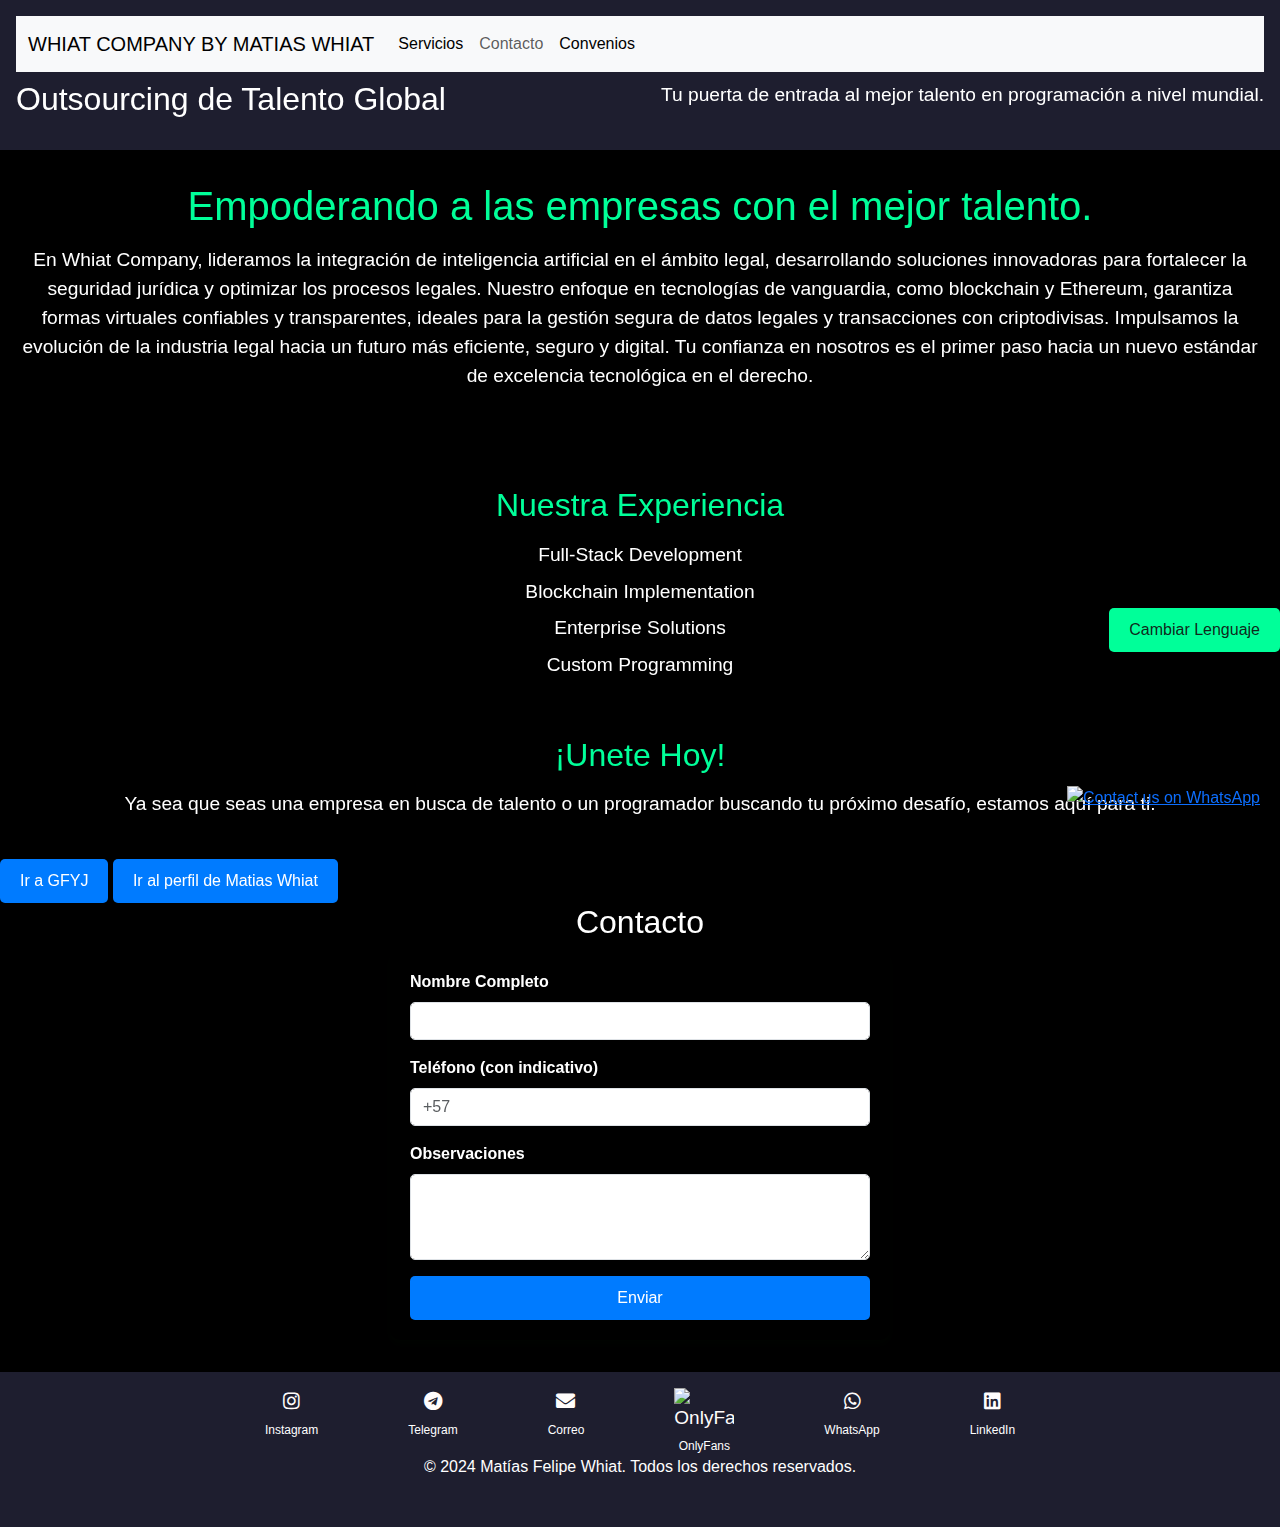
==== index.html @ 15782835 "Commit" ====
<!DOCTYPE html>
<html lang="en">
<head>
    <meta charset="UTF-8">
    <meta name="viewport" content="width=device-width, initial-scale=1.0">
    <title>Matías Felipe Whiat - Mi Página Profesional</title>
    <link href="https://cdnjs.cloudflare.com/ajax/libs/font-awesome/5.15.4/css/all.min.css" rel="stylesheet">
    <!-- Vinculamos Bootstrap -->
    <link href="https://cdn.jsdelivr.net/npm/bootstrap@5.3.0-alpha1/dist/css/bootstrap.min.css" rel="stylesheet">    <link rel="stylesheet" href="styles.css">
</head>
<body>
    <header>
        <nav class="navbar navbar-expand-lg navbar-light bg-light">
            <div class="container-fluid">
                <a class="navbar-brand" href="#">WHIAT COMPANY BY MATIAS WHIAT</a>
                <button class="navbar-toggler" type="button" data-bs-toggle="collapse" data-bs-target="#navbarNav" aria-controls="navbarNav" aria-expanded="false" aria-label="Toggle navigation">
                    <span class="navbar-toggler-icon"></span>
                </button>
                <div class="collapse navbar-collapse" id="navbarNav">
                    <ul class="navbar-nav">
                        <li class="nav-item">
                            <a class="nav-link active" href="#services">Servicios</a>
                        </li>

                        <li class="nav-item">
                            <a class="nav-link" href="#contact">Contacto</a>
                        </li>
                        <li class="nav-item">
                            <a class="nav-link active" href="#Convenios">Convenios</a>
                        </li>
                    </ul>
                </div>
            </div>
        </nav>
        <nav class="navbar">
            <h1> Outsourcing de Talento Global </h1>
            <p>Tu puerta de entrada al mejor talento en programación a nivel mundial.</p>

        </nav>
        

    </header>

    <main>
        
        <section class="hero">
            <h2>Empoderando a las empresas con el mejor talento.</h2>
            <p>En Whiat Company, lideramos la integración de inteligencia artificial en el ámbito legal, desarrollando soluciones innovadoras para fortalecer la seguridad jurídica y optimizar los procesos legales. Nuestro enfoque en tecnologías de vanguardia, como blockchain y Ethereum, garantiza formas virtuales confiables y transparentes, ideales para la gestión segura de datos legales y transacciones con criptodivisas.

                Impulsamos la evolución de la industria legal hacia un futuro más eficiente, seguro y digital. Tu confianza en nosotros es el primer paso hacia un nuevo estándar de excelencia tecnológica en el derecho.</p>

        </section>

        <section id="services" class="services">
            <h3>Nuestra Experiencia</h3>
            <ul>
                <li>Full-Stack Development</li>
                <li>Blockchain Implementation</li>
                <li>Enterprise Solutions</li>
                <li>Custom Programming</li>
            </ul>
        </section>
        

        <section class="cta">
            <h3>¡Unete Hoy!</h3>
            <p>Ya sea que seas una empresa en busca de talento o un programador buscando tu próximo desafío, estamos aquí para ti.</p>
        </section>

<section id="Convenios">
  <button onclick="window.location.href='https://matiasfelipew.github.io/GFYJ-s.a.s/';" class="btn">Ir a GFYJ</button>
  <button onclick="window.location.href='https://matiasfelipew.github.io/PRESENTACION-WHIAT/';" class="btn">Ir al perfil de Matias Whiat</button>
</section>

        <!-- Formulario de contacto -->
<h2 id="contact-heading">Contacto</h2>
<!-- Sección Contacto -->


<form action="https://formspree.io/f/manwrnrq" method="POST" class="contact-form">
<!-- Nombre completo -->
<div class="mb-3">
<label for="name" class="form-label">Nombre Completo</label>
<input type="text" class="form-control" id="name" name="name" required>
</div>

<!-- Teléfono con indicativo de país -->
<div class="mb-3">
<label for="phone" class="form-label">Teléfono (con indicativo)</label>
<input type="tel" class="form-control" id="phone" name="phone" placeholder="+57" required>
</div>

<!-- Observaciones -->
<div class="mb-3">
<label for="message" class="form-label">Observaciones</label>
<textarea class="form-control" id="message" name="message" rows="3" required></textarea>
</div>

<!-- Botón de envío -->
<button type="submit" class="btn btn-primary">Enviar</button>
</form>



    </main>

    <footer>
        <section id="contact" class="contact-section">
    
            <div class="contact-links">
                <!-- Instagram -->
                <a href="https://www.instagram.com/matiaswhiat/" target="_blank" class="contact-item">
                    <i class="fab fa-instagram"></i>
                    <span>Instagram</span>
                </a>
                <!-- Telegram -->
                <a href="https://t.me/Matiaswhiatbot" target="_blank" class="contact-item">
                    <i class="fab fa-telegram"></i>
                    <span>Telegram</span>
                </a>
                <!-- Correo Electrónico -->
                <a href="mailto:matiaswhiat@mail.de" target="_blank" class="contact-item">
                    <i class="fas fa-envelope"></i>
                    <span>Correo</span>

                    <!-- OnlyFans -->
                <a href="https://onlyfans.com/matiaswhiat" target="_blank" class="contact-item">
                    <img src="media/OF-removebg-preview.png" alt="OnlyFans" class="contact-icon">
                    <span>OnlyFans</span>
                </a>
                </a>
                <!-- WhatsApp -->
                <a href="https://wa.me/5493513052333" target="_blank" class="contact-item">
                    <i class="fab fa-whatsapp"></i>
                    <span>WhatsApp</span>
                </a>
                <!-- LinkedIn -->
                <a href="https://www.linkedin.com/in/matias-felipe-whiat-56b342240/" target="_blank" class="contact-item">
                    <i class="fab fa-linkedin"></i>
                    <span>LinkedIn</span>
                </a>
            </div>
        </section>
        <!-- Contenedor del traductor a la derecha -->
<div id="google_translate_element" class="mt-3"></div>

<!-- Botón de cambio de lenguaje -->
<button id="translate-button" onclick="toggleTranslate()" class="btn btn-secondary translate-fixed">
    Cambiar Lenguaje
</button>

<!-- Script de Google Translate -->
<script type="text/javascript">
    // Inicializa Google Translate
    function googleTranslateElementInit() {
        new google.translate.TranslateElement({
            pageLanguage: 'es',
            includedLanguages: 'es,en,de,ru,zh-CN', // Idiomas disponibles
            layout: google.translate.TranslateElement.InlineLayout.SIMPLE,
            autoDisplay: false
        }, 'google_translate_element');
    }

    // Función para mostrar/ocultar el traductor
    function toggleTranslate() {
        const translateElement = document.getElementById('google_translate_element');
        if (translateElement.style.display === 'block') {
            translateElement.style.display = 'none';
        } else {
            translateElement.style.display = 'block';
        }
    }

    // Cambia el texto del botón cada 2 segundos
    function changeButtonText() {
        const button = document.getElementById('translate-button');
        const texts = [
            'Cambiar Lenguaje',  // Español
            'Change Language',   // Inglés
            'Sprache ändern',    // Alemán
            'Изменить язык',     // Ruso
            '更改语言'            // Chino Simplificado
        ];

        let currentIndex = 0;

        setInterval(function () {
            button.innerText = texts[currentIndex];
            currentIndex = (currentIndex + 1) % texts.length;
        }, 2000);
    }

    // Ejecutar cambio de texto al cargar
    window.onload = changeButtonText;
</script>

<script type="text/javascript" src="https://translate.google.com/translate_a/element.js?cb=googleTranslateElementInit"></script>

<p>&copy; 2024 Matías Felipe Whiat. Todos los derechos reservados.</p>
</footer>
<script src="https://cdn.jsdelivr.net/npm/@popperjs/core@2.11.6/dist/umd/popper.min.js"></script>
<script src="https://cdn.jsdelivr.net/npm/bootstrap@5.3.0-alpha1/dist/js/bootstrap.min.js"></script>
<link href="https://cdn.jsdelivr.net/npm/bootstrap-icons/font/bootstrap-icons.css" rel="stylesheet">



    <div class="whatsapp-button">
        <a href="https://wa.me/5493513052333" target="_blank">
            <img src="whatsapp.png" alt="Contact us on WhatsApp">
        </a>
    </div>

    <script src="java.js"></script>

    <script>
        let whatsappButton = document.querySelector('.whatsapp-button');
    
        let lastScrollY = window.scrollY;
    
        window.addEventListener('scroll', () => {
            if (window.scrollY > lastScrollY) {
                whatsappButton.classList.add('hidden');
            } else {
                whatsappButton.classList.remove('hidden');
            }
            lastScrollY = window.scrollY;
        });
    </script>
    
</body>
</html>
---- styles.css ----
/* General Reset */

* {
    margin: 0;
    padding: 0;
    box-sizing: border-box;
}

body {
    font-family: Arial, sans-serif;
    color: #ffffff;
    background-color: #000000;
    /* Eliminar overflow hidden */
    overflow: auto; /* o no incluir overflow para permitir el desplazamiento */
}


/* Header Styles */
header {
    background-color: #1e1e2f;
    padding: 1rem;
    text-align: center;
    color: #ffffff;
}

.navbar h1 {
    font-size: 2rem;
    margin-bottom: 0.5rem;
}

.navbar p {
    font-size: 1.2rem;
}

/* Hero Section */
.hero {
    text-align: center;
    padding: 2rem 1rem;
    background: rgba(0, 0, 0, 0.8);
    margin-bottom: 2rem;
}

.hero h2 {
    font-size: 2.5rem;
    color: #00ff99;
    margin-bottom: 1rem;
}

.hero p {
    font-size: 1.2rem;
}

/* Services Section */
.services {
    padding: 1rem;
    background-color: rgba(0, 0, 0, 0.8);;
    text-align: center;
}

.services h3 {
    font-size: 2rem;
    color: #00ff99;
    margin-bottom: 1rem;
}

.services ul {
    list-style: none;
    padding: 0;
}

.services li {
    font-size: 1.2rem;
    margin: 0.5rem 0;
}

/* Call to Action */
.cta {
    padding: 1.5rem;
    text-align: center;
    background-color: rgba(0, 0, 0, 0.8);;
}

.cta h3 {
    font-size: 2rem;
    color: #00ff99;
    margin-bottom: 1rem;
}

.cta p {
    font-size: 1.2rem;
}

/* Footer */
footer {
    text-align: center;
    padding: 1rem;
    padding-bottom: 2rem;  /* Agregar más espacio en la parte inferior */
    background-color: #1e1e2f;
    color: #ffffff;
    position: relative;  /* Esto ayudará a mantenerlo en su lugar */
    margin-top: 2rem;  /* Espacio adicional encima del footer */
}

/* WhatsApp Button */
.whatsapp-button {
    position: fixed;
    bottom: 90px;
    right: 20px;
    z-index: 1000;
    transition: transform 0.3s ease, opacity 0.3s ease;
}

.whatsapp-button img {
    width: 80px;
    height: 80px;
}

/* Clase para ocultar el botón */
.hidden {
    transform: translateY(100px);
    opacity: 0;
}

    
    /* Clase para ocultar el botón */
    .hidden {
        transform: translateY(100px); /* Mueve el botón hacia abajo */
        opacity: 0; /* Hace que el botón sea invisible */
        pointer-events: none; /* Desactiva la interacción */
    }
    
    right: 0px;
    z-index: 1000;
}

.whatsapp-button img {
    width: 80px;
    height: 80px;
}

/* Estilo para posicionar el traductor y el botón a la derecha */
/* Estilo para el traductor */
#google_translate_element {
    position: fixed;
    top: 60%; /* Centrado vertical */
    right: 15px; /* Separación de la derecha */
    z-index: 9999; /* Asegura que el traductor esté por encima de otros elementos */
    display: none; /* Ocultar el traductor por defecto */
}

/* Estilo para el botón de traducción */
#translate-button {
    background-color: #00ff99;
    position: fixed;
    top: 70%; /* Centrado vertical */
    right: 0;
    transform: translateY(-50%);
    z-index: 9999; /* Asegura que el botón esté por encima de otros elementos */
    color: rgba(17, 18, 16, 0.934); /* Color del texto blanco */
    border: none; /* Eliminar borde */
    padding: 10px 20px; /* Espaciado interno */
    border-radius: 5px; /* Bordes redondeados */
    font-size: 16px; /* Tamaño de la fuente */
    cursor: pointer; /* Cursor en forma de mano */
}

/* Cambiar color del botón al pasar el cursor */
#translate-button:hover {
    background-color: #ffffffd8; /* Color de fondo más oscuro al pasar el cursor */
}


/* Estilo para el formulario de contacto */
.contact-form {
    max-width: 500px;
    margin: 0 auto;

    padding: 20px;
    border-radius: 10px;
    box-shadow: 0 4px 8px rgba(1, 35, 10, 0.1);
}

/* Títulos y botones */
.contact-form h5 {
    font-weight: bold;
    margin-bottom: 15px;
}

.contact-form button {
    width: 100%;
    padding: 10px;
    font-size: 16px;
}

/* Espaciado y borde de los campos */
.contact-form .form-control {
    border-radius: 5px;
}

.contact-form .form-label {
    font-weight: 600;
}

.contact-links {
    display: flex;
    flex-wrap: wrap;
    justify-content: center;
    gap: 90px;
}

.contact-item {
    text-align: center;
    color: #fffcfc; /* Cambia el color si es necesario */
    text-decoration: none;
    font-size: 19px;
}

.contact-item img {
    width: 60px; /* Ajusta el ancho deseado */
    height: auto; /* Mantén la proporción de la imagen */
    display: block; /* Centra la imagen si es necesario */
    margin: 0 auto; /* Centrado horizontal */
}


.contact-item span {
    margin-top: 5px;
    display: block;
    font-size: 12px;
    color: #ffffff; /* Cambia para mejor contraste */
}

#contact-heading {
    text-align: center;
}




.btn {
    background-color: #007bff;
    color: white;
    border: none;
    padding: 10px 20px;
    border-radius: 5px;
    cursor: pointer;
    font-size: 16px;
    
    
}


.btn:hover {
    background-color: #00ff99; 
}
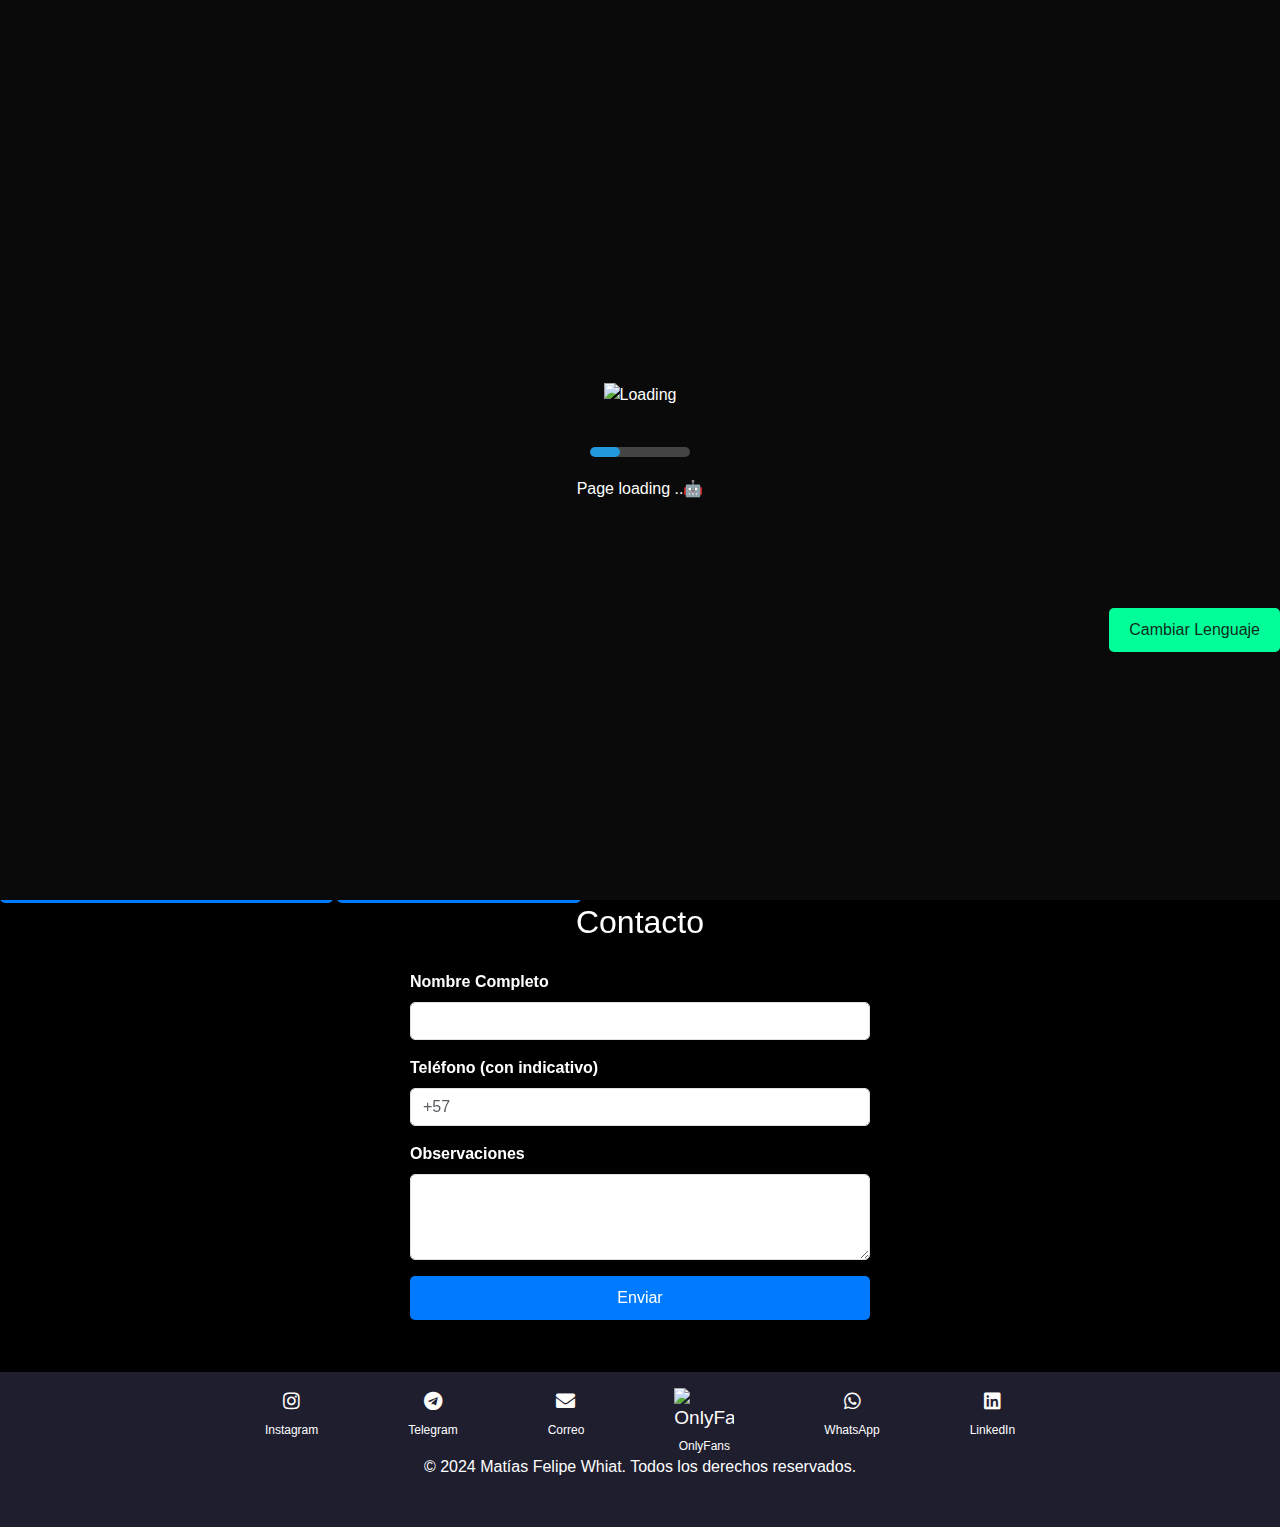
==== commit 8ad750f7: "Commit" ====
--- a/index.html
+++ b/index.html
@@ -9,6 +9,14 @@
     <link href="https://cdn.jsdelivr.net/npm/bootstrap@5.3.0-alpha1/dist/css/bootstrap.min.css" rel="stylesheet">    <link rel="stylesheet" href="styles.css">
 </head>
 <body>
+    <div id="preloader">
+        <div class="preloader-content">
+            <img src="media/Concept-removebg-preview.png" alt="Loading" class="preloader-logo">
+            <div class="loading-bar"></div>
+            <p>Page loading ..🤖</p>
+        </div>
+    </div>
+    
     <header>
         <nav class="navbar navbar-expand-lg navbar-light bg-light">
             <div class="container-fluid">
@@ -68,8 +76,8 @@
         </section>
 
 <section id="Convenios">
-  <button onclick="window.location.href='https://matiasfelipew.github.io/GFYJ-s.a.s/';" class="btn">Ir a GFYJ</button>
-  <button onclick="window.location.href='https://matiasfelipew.github.io/PRESENTACION-WHIAT/';" class="btn">Ir al perfil de Matias Whiat</button>
+  <button onclick="window.location.href='https://matiasfelipew.github.io/GFYJ-s.a.s/';" class="btn">Ir a: Garantias Financias y Juridicas s.a.s</button>
+  <button onclick="window.location.href='https://matiasfelipew.github.io/PRESENTACION-WHIAT/';" class="btn">Perfil de Matias Felipe Whiat</button>
 </section>
 
         <!-- Formulario de contacto -->
--- a/styles.css
+++ b/styles.css
@@ -1,3 +1,89 @@
+/* Preloader Styles */
+#preloader {
+    position: fixed;
+    top: 0;
+    left: 0;
+    width: 100%;
+    height: 100%;
+    background-color: #0a0a0a; /* Fondo oscuro, temática tecnológica */
+    color: #ffffff;
+    display: flex;
+    justify-content: center;
+    align-items: center;
+    z-index: 9999;
+}
+
+.preloader-content {
+    text-align: center;
+    animation: fadeIn 5s ease-in-out;
+}
+
+.preloader-logo {
+    width: 150px;
+    height: auto;
+    margin-bottom: 20px;
+    animation: pulse 1.5s infinite;
+}
+
+.loading-bar {
+    width: 100px;
+    height: 10px;
+    background-color: #444;
+    overflow: hidden;
+    position: relative;
+    margin: 20px auto;
+    border-radius: 5px;
+}
+
+.loading-bar::before {
+    content: '';
+    display: block;
+    position: absolute;
+    top: 0;
+    left: 0;
+    width: 30%;
+    height: 100%;
+    background-color: #29d;
+    animation: load 4s infinite;
+    border-radius: 5px;
+}
+
+@keyframes load {
+    0% {
+        left: -30%;
+    }
+    50% {
+        left: 50%;
+    }
+    100% {
+        left: 100%;
+    }
+}
+
+@keyframes pulse {
+    0%, 100% {
+        transform: scale(1);
+    }
+    50% {
+        transform: scale(1.1);
+    }
+}
+
+@keyframes fadeIn {
+    0% {
+        opacity: 0;
+    }
+    100% {
+        opacity: 1;
+    }
+}
+
+/* Hide preloader after page loads */
+body.loaded #preloader {
+    display: none;
+}
+
+
 /* General Reset */
 
 * {
@@ -104,7 +190,7 @@
 /* WhatsApp Button */
 .whatsapp-button {
     position: fixed;
-    bottom: 90px;
+    bottom: 70px;
     right: 20px;
     z-index: 1000;
     transition: transform 0.3s ease, opacity 0.3s ease;
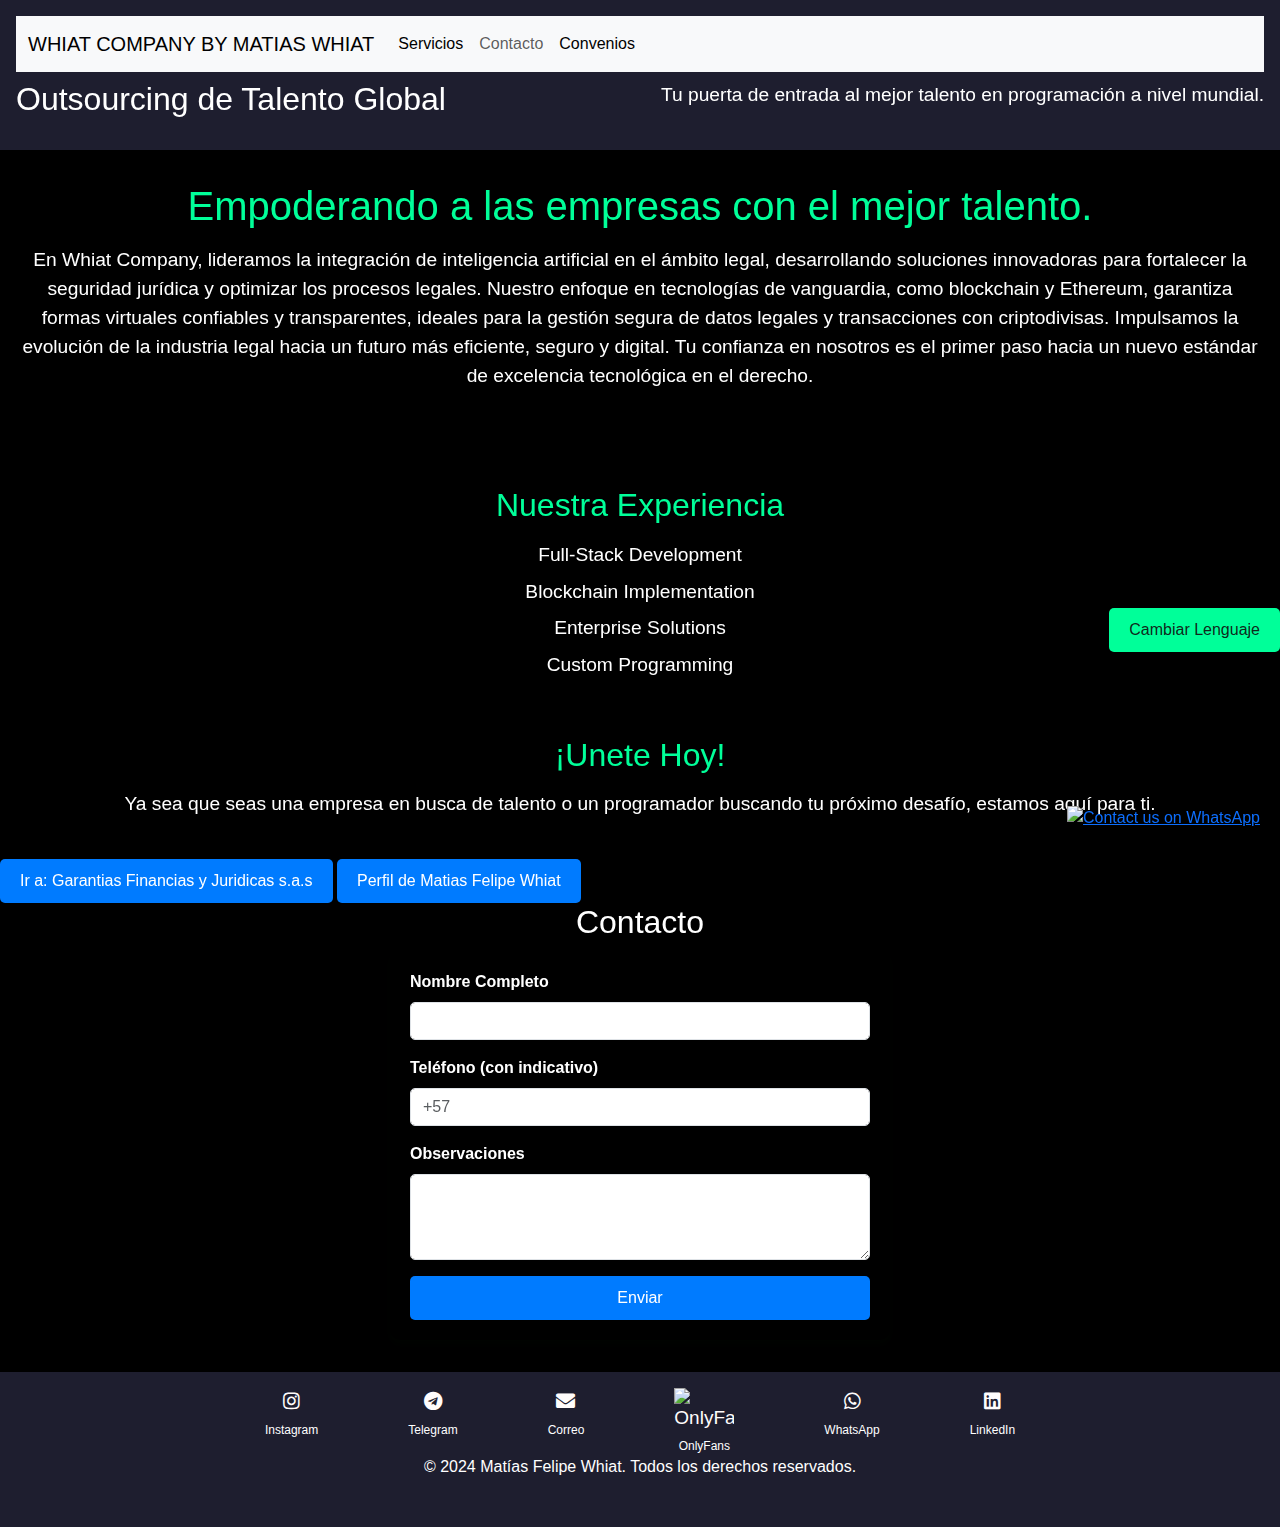
==== commit 7319e1dd: "Update index.html" ====
--- a/index.html
+++ b/index.html
@@ -8,6 +8,7 @@
     <!-- Vinculamos Bootstrap -->
     <link href="https://cdn.jsdelivr.net/npm/bootstrap@5.3.0-alpha1/dist/css/bootstrap.min.css" rel="stylesheet">    <link rel="stylesheet" href="styles.css">
 </head>
+
 <body>
     <div id="preloader">
         <div class="preloader-content">
@@ -75,12 +76,18 @@
             <p>Ya sea que seas una empresa en busca de talento o un programador buscando tu próximo desafío, estamos aquí para ti.</p>
         </section>
 
+
+<!-- FHIPERVINCULO MW Y GF -->
+
 <section id="Convenios">
   <button onclick="window.location.href='https://matiasfelipew.github.io/GFYJ-s.a.s/';" class="btn">Ir a: Garantias Financias y Juridicas s.a.s</button>
-  <button onclick="window.location.href='https://matiasfelipew.github.io/PRESENTACION-WHIAT/';" class="btn">Perfil de Matias Felipe Whiat</button>
+  
+  <button onclick="window.location.href='https://matiasfelipew.github.io/PRESENTACION-WHIAT/';" class="btn">
+    Perfil de Matias Felipe Whiat
+</button>
 </section>
 
-        <!-- Formulario de contacto -->
+ <!-- Formulario de contacto -->
 <h2 id="contact-heading">Contacto</h2>
 <!-- Sección Contacto -->
 
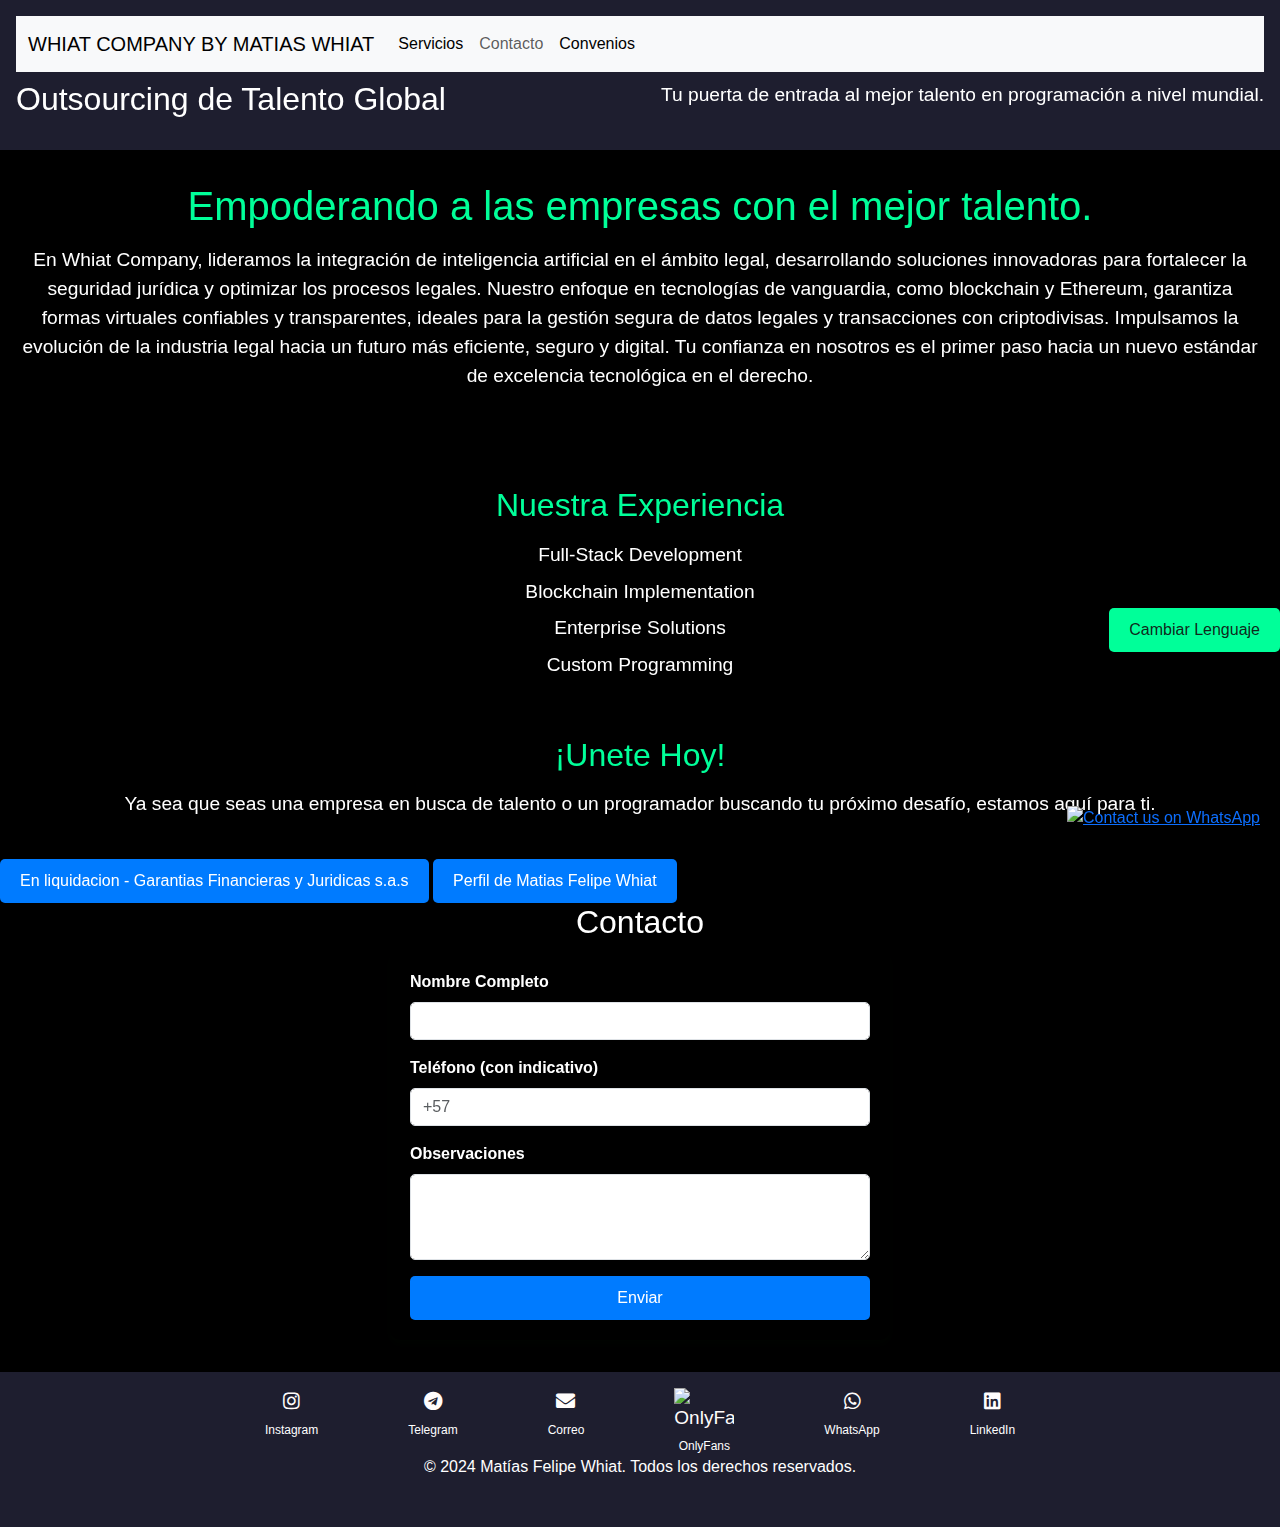
==== commit e81f1ee1: "Commit" ====
--- a/index.html
+++ b/index.html
@@ -80,9 +80,11 @@
 <!-- FHIPERVINCULO MW Y GF -->
 
 <section id="Convenios">
-  <button onclick="window.location.href='https://matiasfelipew.github.io/GFYJ-s.a.s/';" class="btn">Ir a: Garantias Financias y Juridicas s.a.s</button>
-  
-  <button onclick="window.location.href='https://matiasfelipew.github.io/PRESENTACION-WHIAT/';" class="btn">
+    <button onclick="window.location.href='index3.html';" class="btn">
+        En liquidacion - Garantias Financieras y Juridicas s.a.s
+    </button>
+
+  <button onclick="window.location.href='index2.html';" class="btn">
     Perfil de Matias Felipe Whiat
 </button>
 </section>
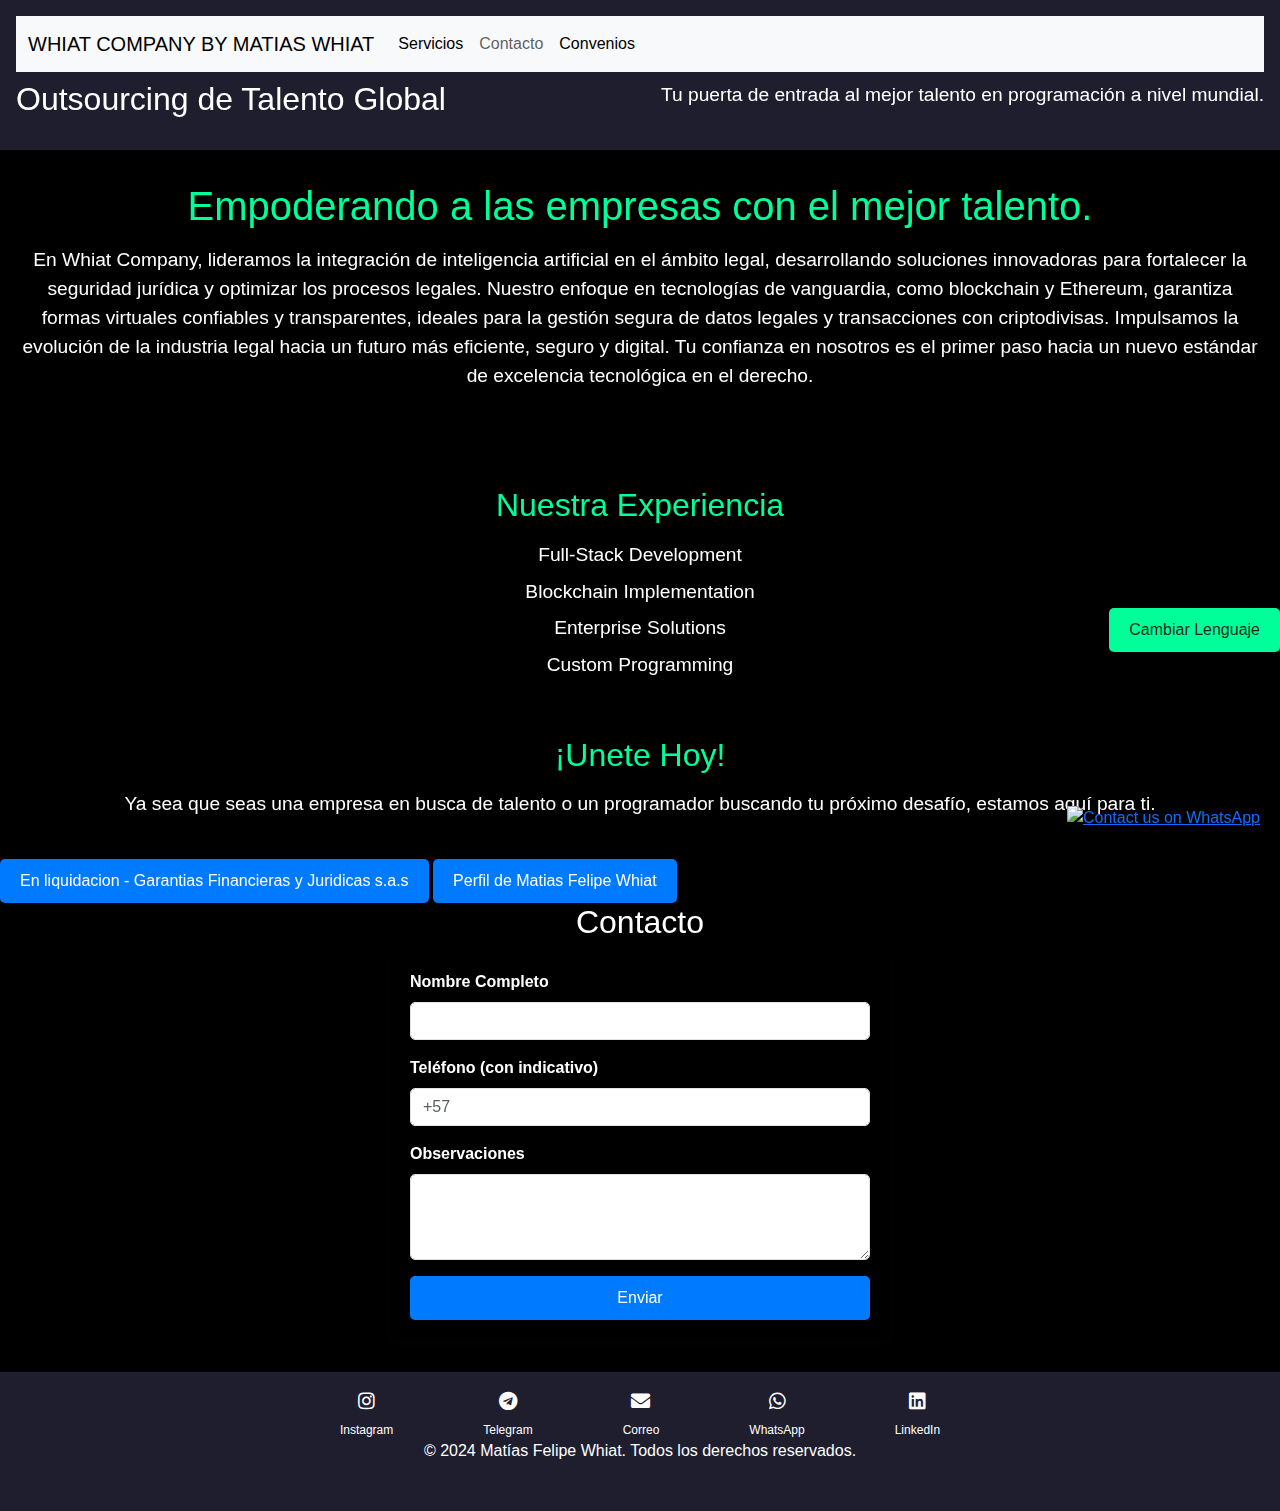
==== commit 5f61f6f8: "Commit" ====
--- a/index.html
+++ b/index.html
@@ -37,6 +37,8 @@
                         <li class="nav-item">
                             <a class="nav-link active" href="#Convenios">Convenios</a>
                         </li>
+
+                        
                     </ul>
                 </div>
             </div>
@@ -140,11 +142,6 @@
                     <i class="fas fa-envelope"></i>
                     <span>Correo</span>
 
-                    <!-- OnlyFans -->
-                <a href="https://onlyfans.com/matiaswhiat" target="_blank" class="contact-item">
-                    <img src="media/OF-removebg-preview.png" alt="OnlyFans" class="contact-icon">
-                    <span>OnlyFans</span>
-                </a>
                 </a>
                 <!-- WhatsApp -->
                 <a href="https://wa.me/5493513052333" target="_blank" class="contact-item">
--- a/styles.css
+++ b/styles.css
@@ -13,9 +13,11 @@
     z-index: 9999;
 }
 
+
+
 .preloader-content {
     text-align: center;
-    animation: fadeIn 5s ease-in-out;
+    animation: fadeIn 4.5s ease-in-out;
 }
 
 .preloader-logo {
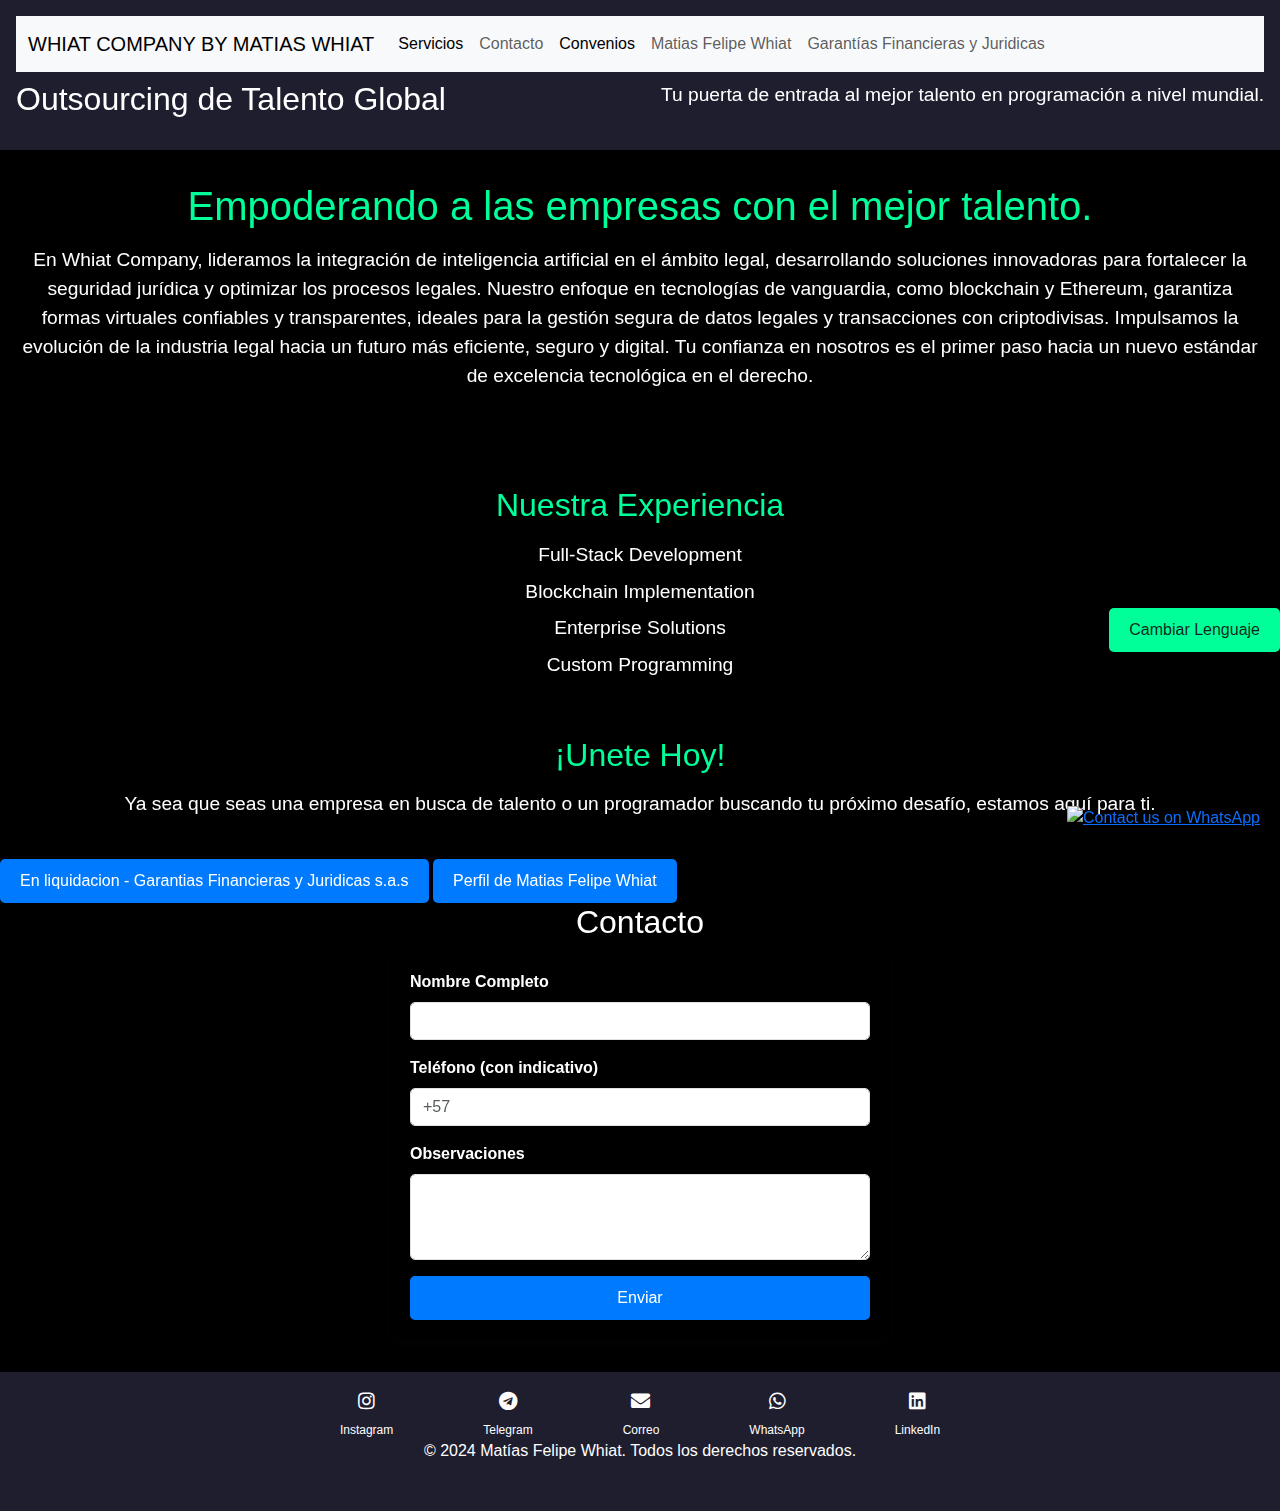
==== commit 74e6ff06: "Commit" ====
--- a/index.html
+++ b/index.html
@@ -36,6 +36,12 @@
                         </li>
                         <li class="nav-item">
                             <a class="nav-link active" href="#Convenios">Convenios</a>
+                        </li>
+                        <li class="nav-item">
+                            <a class="nav-link" href="index2.html">Matias Felipe Whiat</a>
+                        </li>
+                        <li class="nav-item">
+                            <a class="nav-link" href="index3.html">Garantías Financieras y Juridicas</a>
                         </li>
 
                         
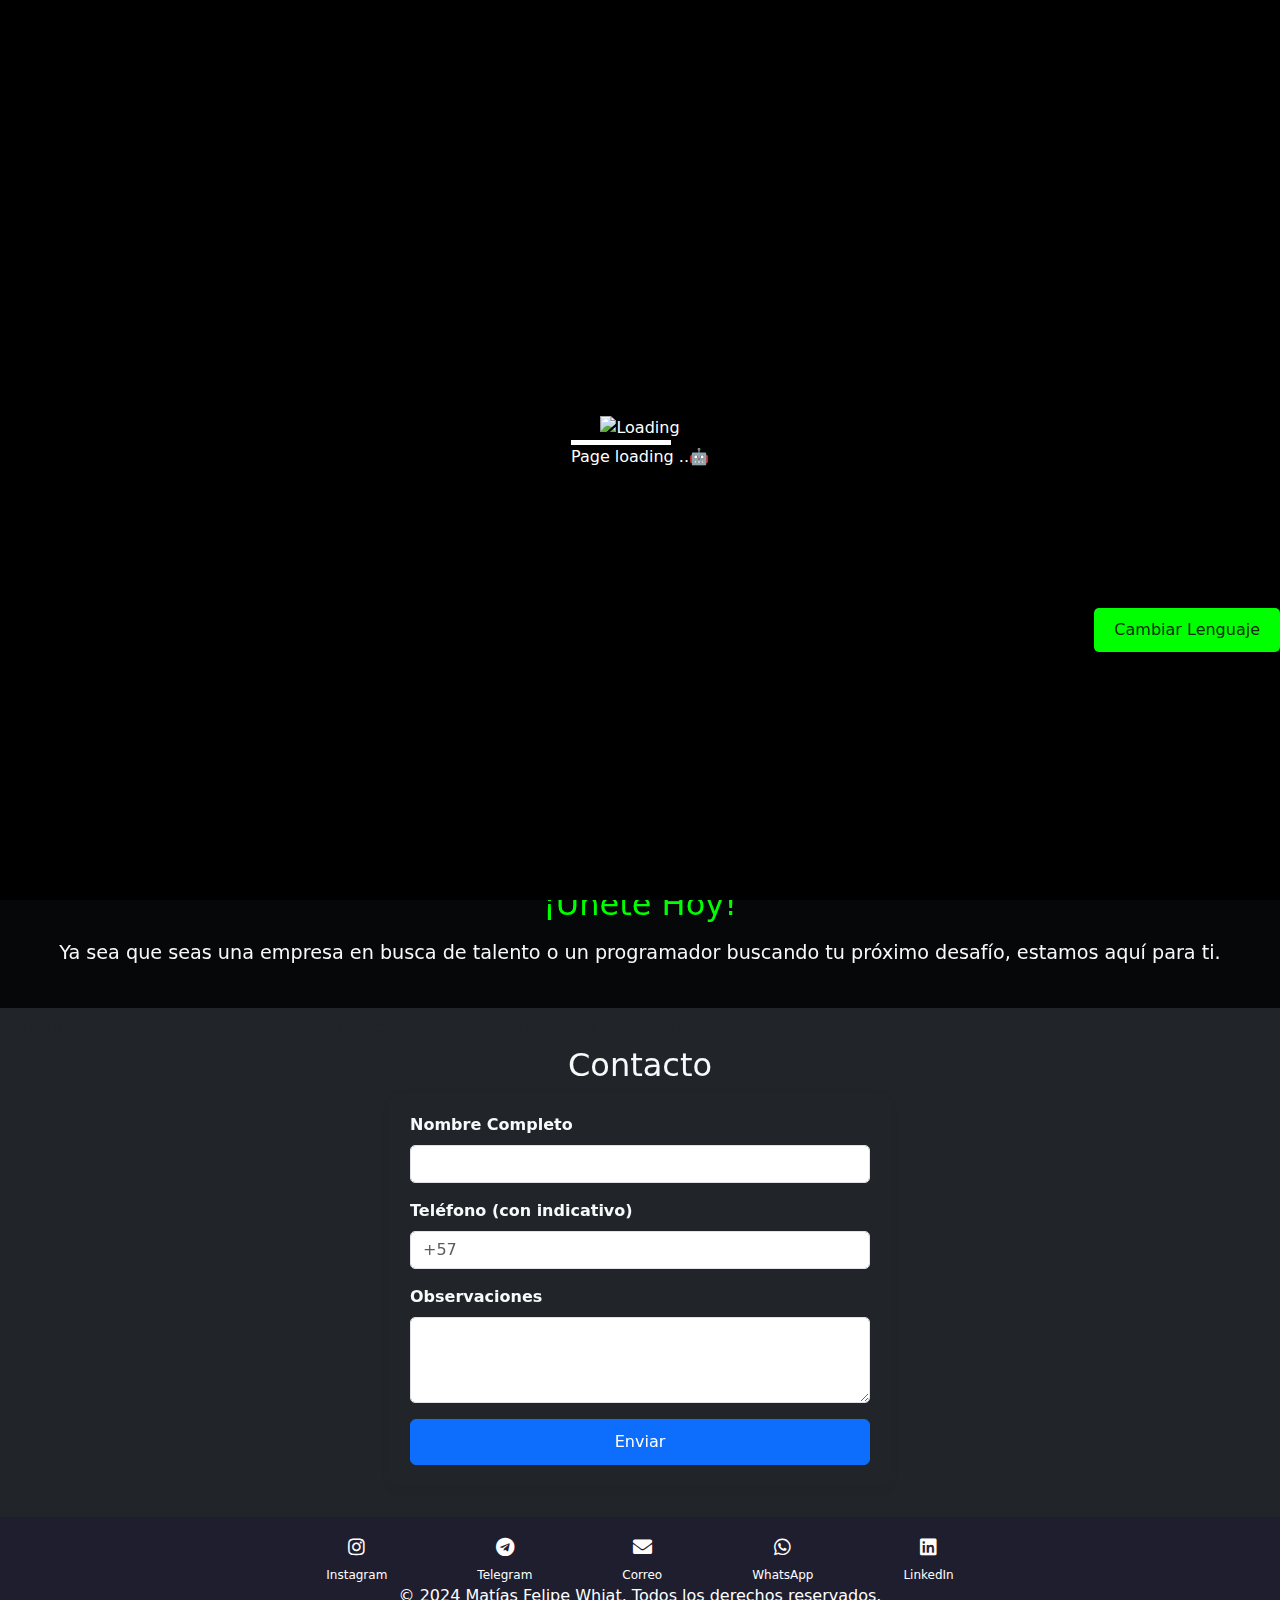
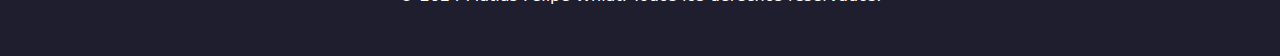
==== commit faa1586b: "Commit" ====
--- a/index.html
+++ b/index.html
@@ -7,6 +7,8 @@
     <link href="https://cdnjs.cloudflare.com/ajax/libs/font-awesome/5.15.4/css/all.min.css" rel="stylesheet">
     <!-- Vinculamos Bootstrap -->
     <link href="https://cdn.jsdelivr.net/npm/bootstrap@5.3.0-alpha1/dist/css/bootstrap.min.css" rel="stylesheet">    <link rel="stylesheet" href="styles.css">
+    <link rel="stylesheet" href="https://cdn.jsdelivr.net/npm/bootstrap@5.3.0/dist/css/bootstrap.min.css">
+    <script src="https://code.jquery.com/jquery-3.6.0.min.js"></script>
 </head>
 
 <body>
@@ -19,6 +21,13 @@
     </div>
     
     <header>
+
+        <nav class="navbar">
+            <h1> Outsourcing de Talento Global </h1>
+            <p>Tu puerta de entrada al mejor talento en programación a nivel mundial.</p>
+
+        </nav>
+
         <nav class="navbar navbar-expand-lg navbar-light bg-light">
             <div class="container-fluid">
                 <a class="navbar-brand" href="#">WHIAT COMPANY BY MATIAS WHIAT</a>
@@ -49,11 +58,8 @@
                 </div>
             </div>
         </nav>
-        <nav class="navbar">
-            <h1> Outsourcing de Talento Global </h1>
-            <p>Tu puerta de entrada al mejor talento en programación a nivel mundial.</p>
-
-        </nav>
+
+
         
 
     </header>
@@ -68,16 +74,71 @@
 
         </section>
 
-        <section id="services" class="services">
-            <h3>Nuestra Experiencia</h3>
-            <ul>
-                <li>Full-Stack Development</li>
-                <li>Blockchain Implementation</li>
-                <li>Enterprise Solutions</li>
-                <li>Custom Programming</li>
+        <style>
+            .services ul {
+                list-style: none;
+                padding: 0;
+            }
+            .services li {
+                cursor: pointer;
+                padding: 10px;
+                margin: 5px 0;
+                background: #222;
+                color: #0f0;
+                border-radius: 5px;
+                transition: all 0.3s ease-in-out;
+            }
+            .services li:hover {
+                background: #0f0;
+                color: #222;
+            }
+            .service-detail {
+                display: none;
+                background: #111;
+                padding: 15px;
+                color: #0f0;
+                border-left: 3px solid #0f0;
+                margin-top: 10px;
+                animation: fadeIn 0.5s ease-in-out;
+            }
+            @keyframes fadeIn {
+                from { opacity: 0; transform: translateY(-10px); }
+                to { opacity: 1; transform: translateY(0); }
+            }
+        </style>
+    </head>
+    <body class="bg-dark text-light">
+        <section id="services" class="services container py-5">
+            <h3 class="text-center text-warning">Nuestra Experiencia</h3>
+            <ul class="mt-4">
+                <li data-service="fullstack">Full-Stack Development</li>
+                <li data-service="blockchain">Blockchain Implementation</li>
+                <li data-service="enterprise">Enterprise Solutions</li>
+                <li data-service="custom">Custom Programming</li>
             </ul>
+            <div id="service-info" class="service-detail"></div>
         </section>
         
+        <script>
+            $(document).ready(function() {
+                const serviceDescriptions = {
+                    fullstack: "Ofrecemos desarrollo fullstack con tecnologías modernas y escalables para crear aplicaciones web completas, desde el diseño de la interfaz hasta la implementación del backend. Nos especializamos en construir sitios web dinámicos, plataformas interactivas y sistemas personalizados, adaptándonos a las necesidades de tu negocio.",
+                   
+                    blockchain: "ILa tecnología Blockchain ha revolucionado la forma en que se gestionan los datos y las transacciones digitales, ofreciendo seguridad, transparencia y descentralización. Su estructura basada en bloques encadenados permite registrar información de manera inmutable, eliminando la necesidad de intermediarios y reduciendo el riesgo de fraudes. Desde criptomonedas y contratos inteligentes hasta identidad digital y logística, Blockchain se ha convertido en una herramienta clave para diversos sectores, brindando soluciones innovadoras y confiables en un mundo cada vez más digitalizado.",
+                   
+                    enterprise: "Desarrollo de software a la medida para grandes empresas, integración con sistemas ERP y CRM, asegurando escalabilidad y alta disponibilidad.",
+                   
+                    custom: "Programación personalizada adaptada a necesidades específicas, optimización de código, automatización de procesos y desarrollo de APIs avanzadas."
+                };
+    
+                $(".services li").click(function() {
+                    let serviceKey = $(this).data("service");
+                    let description = serviceDescriptions[serviceKey];
+                    
+                    $("#service-info").hide().html(description).fadeIn(500);
+                });
+            });
+        </script> 
 
         <section class="cta">
             <h3>¡Unete Hoy!</h3>
@@ -161,6 +222,7 @@
                 </a>
             </div>
         </section>
+        
         <!-- Contenedor del traductor a la derecha -->
 <div id="google_translate_element" class="mt-3"></div>
 
--- a/styles.css
+++ b/styles.css
@@ -1,88 +1,65 @@
-/* Preloader Styles */
+
+
+@keyframes navColorChange {
+    0% { background-color: #060806; } /* Verde Neón */
+    50% { background-color: #575959; } /* Azul Cibernético */
+    100% { background-color: #098a56; } /* Regresa a Verde Neón */
+}
+
+.navbar {
+    animation: navColorChange 2s infinite alternate; 
+    transition: background-color 3.5s ease-in-out;
+    border-bottom: 3px solid #0f0;;; /* Borde inferior para darle más estilo */
+}
+
+.navbar-brand, .nav-link {
+    color: rgb(0, 0, 0) !important;
+    font-weight: bold;
+    text-shadow: 0px 0px 8px #0f0; /* Brillo tipo Matrix */
+}
+
+.navbar-toggler-icon {
+    filter: invert(1);
+}
+
+
+
+
+
+
 #preloader {
     position: fixed;
-    top: 0;
-    left: 0;
-    width: 100%;
-    height: 100%;
-    background-color: #0a0a0a; /* Fondo oscuro, temática tecnológica */
-    color: #ffffff;
+    width: 100vw;
+    height: 100vh;
+    background-color: #000; /* Fondo negro */
     display: flex;
     justify-content: center;
     align-items: center;
     z-index: 9999;
 }
 
-
-
 .preloader-content {
     text-align: center;
-    animation: fadeIn 4.5s ease-in-out;
-}
-
-.preloader-logo {
-    width: 150px;
-    height: auto;
-    margin-bottom: 20px;
-    animation: pulse 1.5s infinite;
+    color: white;
 }
 
 .loading-bar {
     width: 100px;
-    height: 10px;
-    background-color: #444;
-    overflow: hidden;
-    position: relative;
-    margin: 20px auto;
-    border-radius: 5px;
-}
-
-.loading-bar::before {
-    content: '';
-    display: block;
-    position: absolute;
-    top: 0;
-    left: 0;
-    width: 30%;
-    height: 100%;
-    background-color: #29d;
-    animation: load 4s infinite;
-    border-radius: 5px;
-}
-
-@keyframes load {
-    0% {
-        left: -30%;
-    }
-    50% {
-        left: 50%;
-    }
-    100% {
-        left: 100%;
-    }
-}
-
-@keyframes pulse {
-    0%, 100% {
-        transform: scale(1);
-    }
-    50% {
-        transform: scale(1.1);
-    }
-}
-
-@keyframes fadeIn {
-    0% {
-        opacity: 0;
-    }
-    100% {
-        opacity: 1;
-    }
-}
-
-/* Hide preloader after page loads */
-body.loaded #preloader {
-    display: none;
+    height: 5px;
+    background-color: white;
+    animation: loadingAnimation 1s infinite;
+}
+
+@keyframes loadingAnimation {
+    0% { width: 20px; }
+    50% { width: 100px; }
+    100% { width: 20px; }
+}
+
+.hidden {
+    opacity: 0;
+    visibility: hidden;
+    transition: opacity 1s ease-out, visibility 1s ease-out;
 }
 
 
@@ -130,7 +107,7 @@
 
 .hero h2 {
     font-size: 2.5rem;
-    color: #00ff99;
+    color: #0f0;;
     margin-bottom: 1rem;
 }
 
@@ -147,7 +124,7 @@
 
 .services h3 {
     font-size: 2rem;
-    color: #00ff99;
+    color: #0f0;;
     margin-bottom: 1rem;
 }
 
@@ -170,7 +147,7 @@
 
 .cta h3 {
     font-size: 2rem;
-    color: #00ff99;
+    color: #0f0;
     margin-bottom: 1rem;
 }
 
@@ -238,7 +215,7 @@
 
 /* Estilo para el botón de traducción */
 #translate-button {
-    background-color: #00ff99;
+    background-color: #0f0;
     position: fixed;
     top: 70%; /* Centrado vertical */
     right: 0;
@@ -326,7 +303,7 @@
 
 
 .btn {
-    background-color: #007bff;
+    background-color: #0f0;
     color: white;
     border: none;
     padding: 10px 20px;
@@ -339,5 +316,5 @@
 
 
 .btn:hover {
-    background-color: #00ff99; 
-}
+    background-color: #0f0;
+}
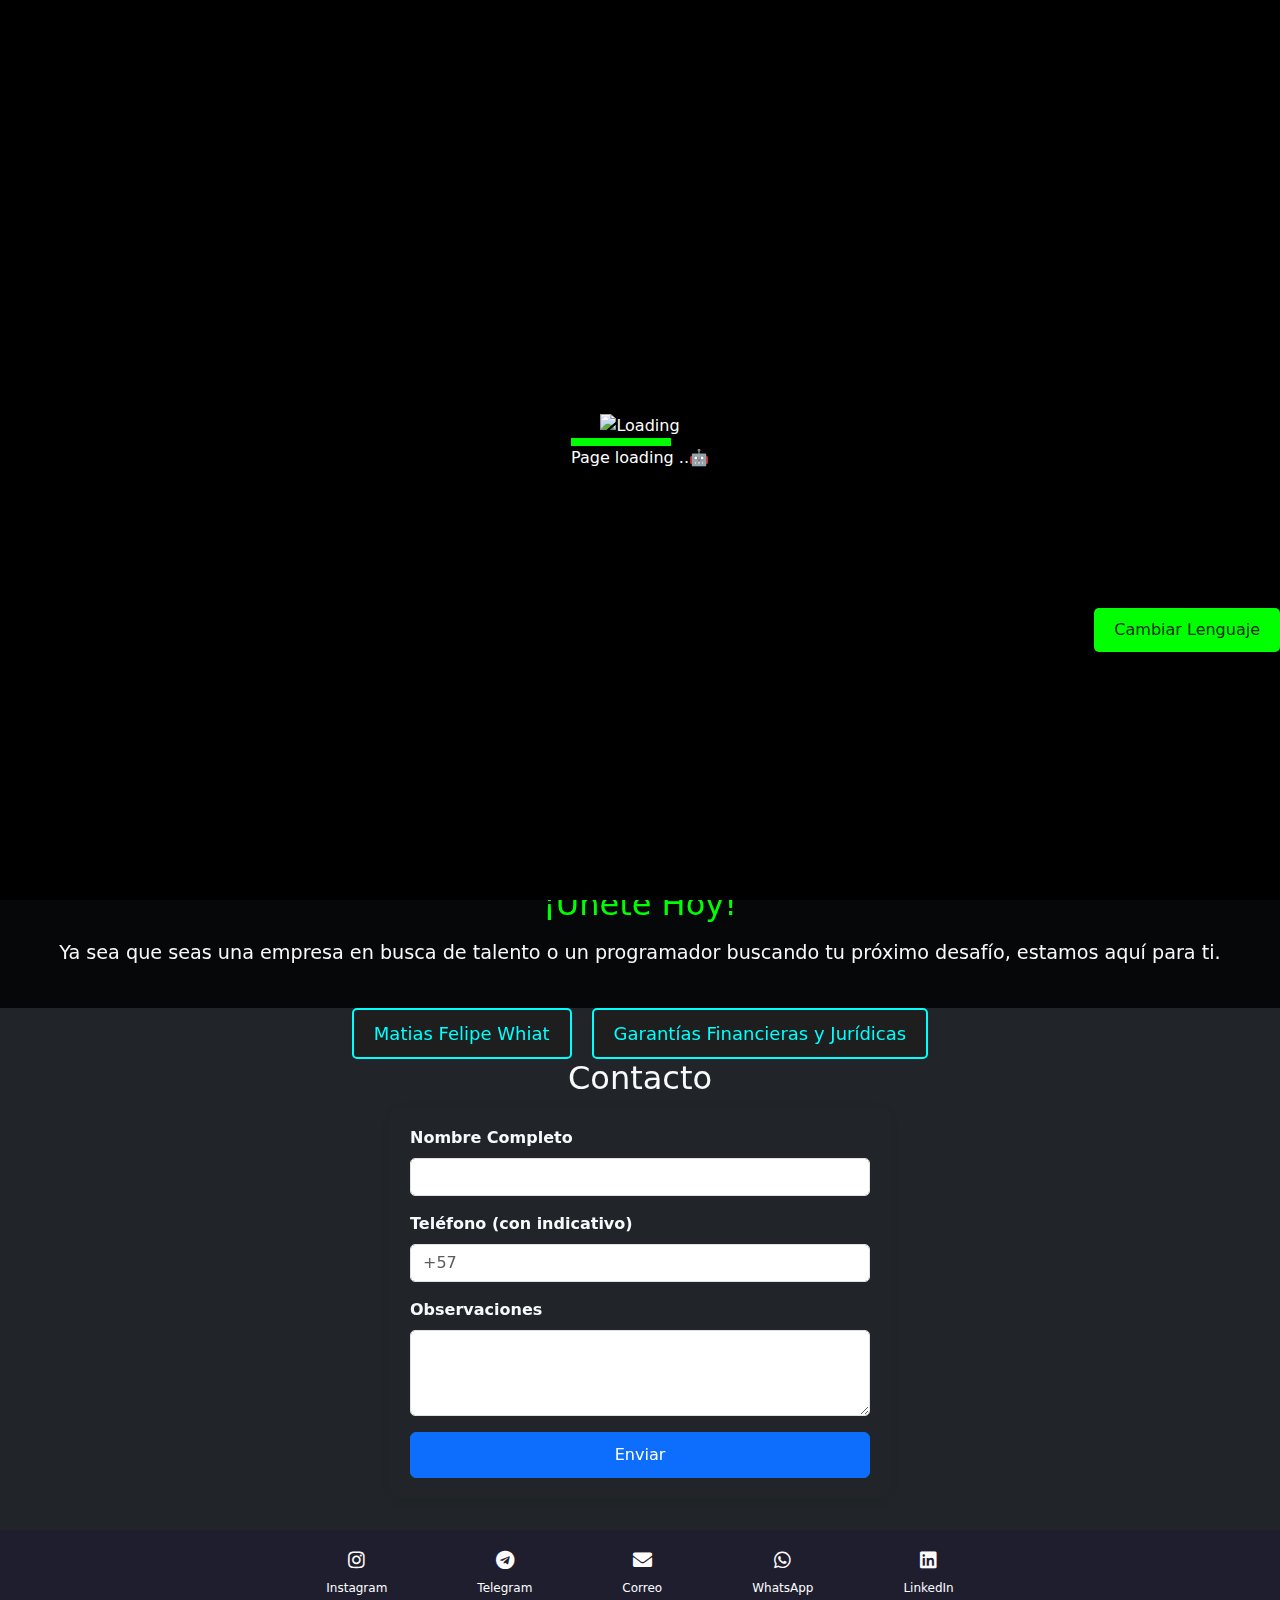
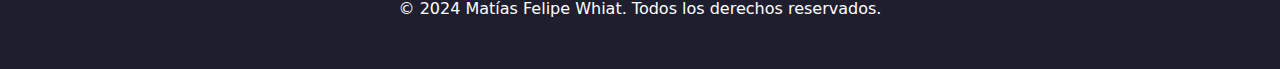
==== commit 04bd83ee: "Commit" ====
--- a/index.html
+++ b/index.html
@@ -53,7 +53,6 @@
                             <a class="nav-link" href="index3.html">Garantías Financieras y Juridicas</a>
                         </li>
 
-                        
                     </ul>
                 </div>
             </div>
@@ -147,16 +146,11 @@
 
 
 <!-- FHIPERVINCULO MW Y GF -->
-
 <section id="Convenios">
-    <button onclick="window.location.href='index3.html';" class="btn">
-        En liquidacion - Garantias Financieras y Juridicas s.a.s
-    </button>
-
-  <button onclick="window.location.href='index2.html';" class="btn">
-    Perfil de Matias Felipe Whiat
-</button>
+    <button class="teleport-button" data-url="index2.html">Matias Felipe Whiat</button>
+    <button class="teleport-button" data-url="index3.html">Garantías Financieras y Jurídicas</button>
 </section>
+
 
  <!-- Formulario de contacto -->
 <h2 id="contact-heading">Contacto</h2>
--- a/styles.css
+++ b/styles.css
@@ -14,8 +14,7 @@
 
 .navbar-brand, .nav-link {
     color: rgb(0, 0, 0) !important;
-    font-weight: bold;
-    text-shadow: 0px 0px 8px #0f0; /* Brillo tipo Matrix */
+    font-weight: bold;  
 }
 
 .navbar-toggler-icon {
@@ -45,14 +44,14 @@
 
 .loading-bar {
     width: 100px;
-    height: 5px;
-    background-color: white;
-    animation: loadingAnimation 1s infinite;
+    height: 8px;
+    background-color: #0f0;
+    animation: loadingAnimation 1.5s infinite;
 }
 
 @keyframes loadingAnimation {
     0% { width: 20px; }
-    50% { width: 100px; }
+    50% { width: 700px; } /* Aumenta el ancho máximo */
     100% { width: 20px; }
 }
 
@@ -74,7 +73,7 @@
 body {
     font-family: Arial, sans-serif;
     color: #ffffff;
-    background-color: #000000;
+    background-color: #0a0a0a00;
     /* Eliminar overflow hidden */
     overflow: auto; /* o no incluir overflow para permitir el desplazamiento */
 }
@@ -318,3 +317,53 @@
 .btn:hover {
     background-color: #0f0;
 }
+
+
+/* Contenedor de botones */
+#Convenios {
+    display: flex;
+    justify-content: center;
+    gap: 20px;
+}
+
+/* Estilos del botón */
+.teleport-button {
+    position: relative;
+    background-color: #1e1e1e;
+    color: #0ff;
+    border: 2px solid #0ff;
+    padding: 10px 20px;
+    font-size: 18px;
+    cursor: pointer;
+    border-radius: 5px;
+    transition: 0.3s;
+    overflow: hidden;
+}
+
+.teleport-button:hover {
+    background-color: #0ff;
+    color: #1e1e1e;
+}
+
+/* Efecto de bomba de humo */
+.smoke {
+    position: fixed;
+    width: 150px;
+    height: 150px;
+    background: radial-gradient(circle, rgba(255, 255, 255, 0.1) 10%, rgba(0, 0, 0, 0.8) 70%);
+    border-radius: 50%;
+    animation: smokeEffect 0.6s ease-out forwards;
+    pointer-events: none;
+}
+
+/* Animación de la bomba de humo */
+@keyframes smokeEffect {
+    0% {
+        opacity: 1;
+        transform: scale(0.5);
+    }
+    100% {
+        opacity: 0;
+        transform: scale(2);
+    }
+}